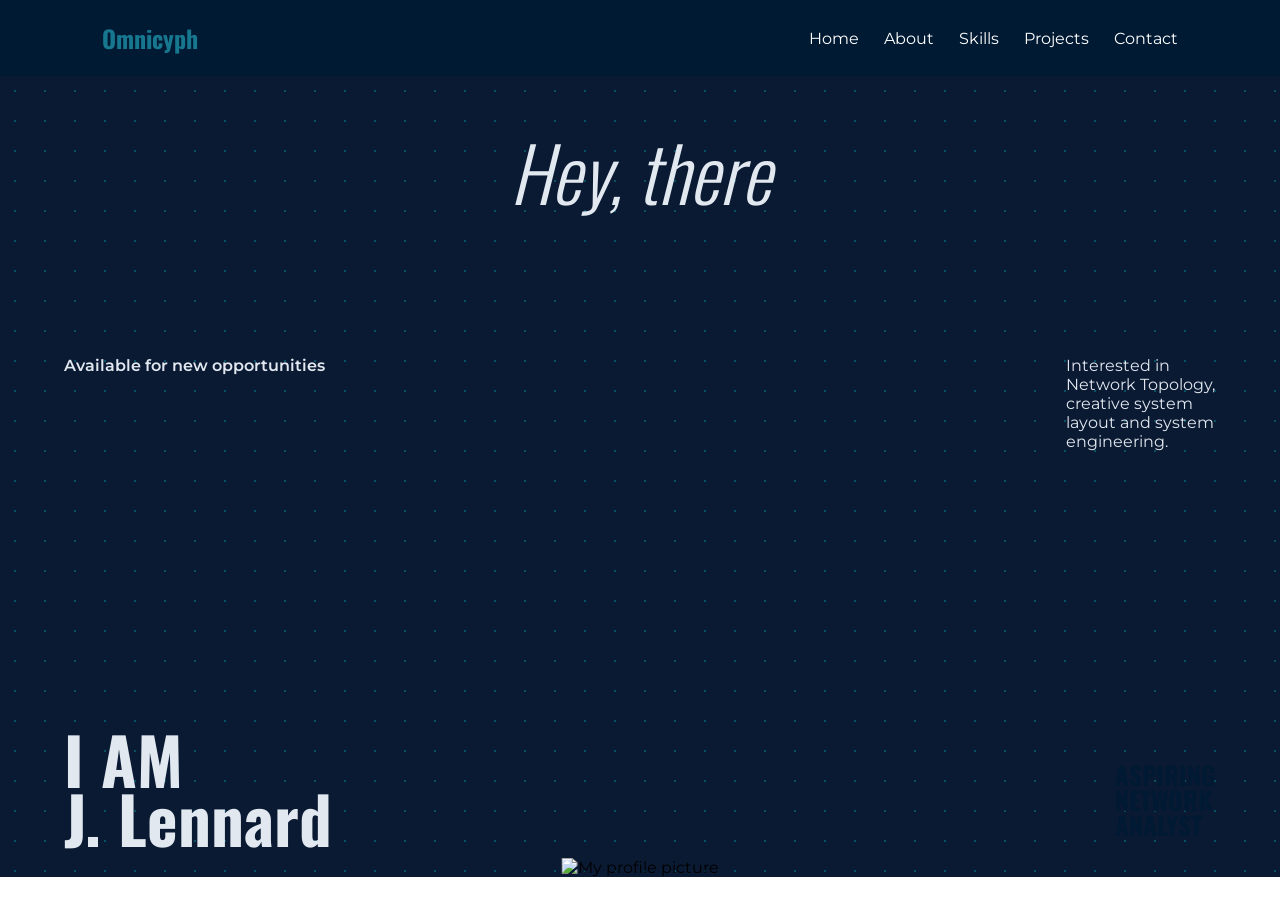
==== index.html @ 6595c816 "Rename website.html to index.html" ====
<!DOCTYPE html>
<html lang="en">
<head>
    <meta charset="UTF-8">
    <meta name="viewport" content="width=device-width, initial-scale=1.0">
    <title>My Portfolio</title>

    <link rel="stylesheet" href="style.css">

<link rel="preconnect" href="https://fonts.googleapis.com">
<link rel="preconnect" href="https://fonts.gstatic.com" crossorigin>
<link href="https://fonts.googleapis.com/css2?family=Oswald:wght@300;400;500;600;700&family=Montserrat:wght@400;500;600&display=swap" rel="stylesheet">

</head>

<body>

    <header>
       
<nav class="navbar">

    <!-- LOGO -->
   <a href="website.html" class="logo">
        Omnicyph
    </a>

    <!-- HAMBURGER CHECKBOX -->
    <input type="checkbox" id="menu-toggle">

    <!-- HAMBURGER ICON -->
    <label for="menu-toggle" class="hamburger">
    </label>

    <!-- NAVIGATION LINKS -->
    <ul class="nav-links">
        <li><a href="website.html">Home</a></li>
        <li><a href="about.html">About</a></li>
        <li><a href="skills.html">Skills</a></li>
        <li><a href="projects.html">Projects</a></li>
        <li><a href="contact.html">Contact</a></li>
    </ul>

</nav>

    </header>

<main>

    <section class="home">

        <!-- Greeting -->
        <h1 class="greeting">Hey, there</h1>

        <!-- Profile picture -->
        <div class="profile-image">
            <img src="assets\home.png" alt="My profile picture">
        </div>

        <!-- Left description -->
        <div class="left-description">
            <p>Available for new opportunities</p>
        </div>

        <!-- Right description -->
        <div class="right-description">
            <p>
                Interested in Network Topology,
                   creative system layout and
                system engineering.
            </p>
        </div>

        <!-- Name -->
        <div class="home-name">
            <h2>I AM<br>J. Lennard</h2>
        </div>

        <!-- Profession -->
        <div class="home-title">
            <h3>ASPIRING<br>NETWORK<br>ANALYST</h3>
        </div>

    </section>

</main>


</body>
</html>
---- style.css ----
/* Remove default browser spacing */
* {
    margin: 0;
    padding: 0;
    box-sizing: border-box;
}
/* ===== FONTS ===== */
body {
    font-family: 'Montserrat', sans-serif;
}

h1, h2, h3, h4, h5, h6,
.greeting,
.home-name h2,
.home-title h3,
.logo,
.about-heading h1,
.section-label {
    color: #011A33;
    font-family: 'Oswald', sans-serif;
}
/* Navigation bar */

/* NAVIGATION BAR */

.navbar {
    display: flex;
    justify-content: space-between;
    align-items: center;

    padding: 20px 8%;
    background-color: #011A33;

    flex-wrap: wrap;
    gap: 20px;
}

/* LOGO */

.logo {
    font-size: 24px;
    font-weight: bold;
    color: #16778f;
    text-decoration: none;
}

/* NAVIGATION LINKS */

.nav-links {
    display: flex;
    list-style: none;
    gap: 25px;
    flex-wrap: wrap;
}

.nav-links a {
    text-decoration: none;
    color: #FFFFFF;
    font-size: 16px;
    white-space: nowrap;
}

.nav-links a:hover {
    color: #006bb3;
}


/* HAMBURGER MENU */

#menu-toggle {
    display: none;
}

.hamburger {
    display: none;
    cursor: pointer;
    flex-direction: column;
    gap: 6px;
}

.hamburger span {
    width: 28px;
    height: 3px;
    background-color: #C0FE7Y;
    border-radius: 5px;
    transition: 0.3s;
}

/* MOBILE NAVIGATION */

@media (max-width: 768px) {

    .navbar {
        position: relative;
        flex-direction: row;
        justify-content: space-between;
        align-items: center;
    }

    .hamburger {
        display: flex;
    }

    .nav-links {
        display: none;
        flex-direction: column;
        align-items: center;
        gap: 20px;

        position: absolute;
        top: 100%;
        left: 0;

        width: 100%;
        padding: 25px 0;

        background-color: #011A33;
        z-index: 1000;
    }

    /* SHOW MENU WHEN CHECKED */

    #menu-toggle:checked ~ .nav-links {
        display: flex;
    }

    /* TURN HAMBURGER INTO X */

    #menu-toggle:checked + .hamburger span:nth-child(1) {
        transform: translateY(9px) rotate(45deg);
    }

    #menu-toggle:checked + .hamburger span:nth-child(2) {
        opacity: 0;
    }

    #menu-toggle:checked + .hamburger span:nth-child(3) {
        transform: translateY(-9px) rotate(-45deg);
    }

}


/* HOMEPAGE HERO SECTION */

.home {
    position: relative;
    width: 100%;
    min-height: 89vh;

      background-color: #0b1a33;
background-image: radial-gradient(rgba(0, 210, 213, 0.3) 1.5px, transparent 1.5px);
background-size: 30px 30px;




    overflow: hidden;
    
}

/* GREETING */

.greeting {
    position: absolute;
    top: 40px;
    left: 50%;
    color: #E2E8F0;

    transform: translateX(-50%);

    font-size: 75px;
    font-weight: 300;
    font-style: italic;
}

/* PROFILE IMAGE */

.profile-image {
    position: absolute;
    bottom: 0;
    left: 50%;

    transform: translateX(-50%);
}

.profile-image img {
    width: 350px;
    height: 480px;
    object-fit: cover;
}

/* LEFT DESCRIPTION */

.left-description {
    position: absolute;
    left: 5%;
    top: 35%;
    color: #E2E8F0;
    font-weight: 600;
}



/* RIGHT DESCRIPTION */

.right-description {
    position: absolute;
    right: 5%;
    top: 35%;
    color: #E2E8F0;
    width: 150px;
}

/* NAME */

.home-name {
    position: absolute;
    bottom: 30px;
    left: 5%;
}

.home-name h2 {
    font-size: 65px;
    font-weight: 900;
    color: #E2E8F0;
    line-height: 0.9;
}

/* PROFESSION */

.home-title {
    position: absolute;
    bottom: 40px;
    right: 5%;
}

.home-title h3 {
    font-size: 25px;
    line-height: 1;
}

/* ANIMATION KEYFRAMES */

/* Gikan ubos pataas*/
@keyframes slideUp {
    from {
        opacity: 0;
        transform: translate(-50%, 100px);
    }

    to {
        opacity: 1;
        transform: translate(-50%, 0);
    }
}

/* gikan taas padung ubos */
@keyframes slideDown {
    from {
        opacity: 0;
        transform: translate(-50%, -100px);
    }

    to {
        opacity: 1;
        transform: translate(-50%, 0);
    }
}

/* Gikan wala padung tuo */
@keyframes slideRight {
    from {
        opacity: 0;
        transform: translateX(-100px);
    }

    to {
        opacity: 1;
        transform: translateX(0);
    }
}

/* Gikan tuo padung wala */
@keyframes slideLeft {
    from {
        opacity: 0;
        transform: translateX(100px);
    }

    to {
        opacity: 1;
        transform: translateX(0);
    }
}


/* APPLY ANIMATIONS */

/* Profile picture */
.profile-image {
    animation: slideUp 1.2s ease-out forwards;
}

/* Greeting */
.greeting {
    animation: slideDown 1s ease-out forwards;
}

/* Left description */
.left-description {
    animation: slideRight 1s ease-out 0.5s both;
}

/* Right description */
.right-description {
    animation: slideLeft 1s ease-out 0.5s both;
}

/* Name */
.hero-name {
    animation: slideRight 1s ease-out 0.8s both;
}

/* Profession */
.home-title {
    animation: slideLeft 1s ease-out 0.8s both;
}

/* ABOUT ME PAGE */

/* ABOUT PAGE */

/* ABOUT PAGE MOBILE RESPONSIVENESS */

@media (max-width: 768px) {
    .about-heading h1 {
    font-size: clamp(35px, 9vw, 48px);
}

    .about-section {
        padding: 50px 6%;
    }

    .about-heading h1 {
        font-size: 45px;
    }

    .about-content {
        flex-direction: column;
        gap: 35px;
    }

    .about-image {
        width: 100%;
    }

    .about-image img {
        max-width: 100%;
        height: 400px;
    }

    .about-text {
        width: 100%;
    }

    .about-text h2 {
        font-size: 26px;
        color:#011A33
    }
}


.about-section {
    min-height: 100vh;
    padding: 70px 8%;
    background: #EEEEEE;
}

/* HEADING */

.about-heading {
    margin-bottom: 50px;
    animation: slideDown 1s ease-out both;
}

.section-label {
    font-size: 12px;
    letter-spacing: 4px;
    color: #A5A5A8;
    margin-bottom: 10px;
}

.about-heading h1 {
    font-size: clamp(35px, 7vw, 65px);
    color: #011A33;
    line-height: 1.1;
    overflow-wrap: break-word;
}

.about-heading h1 span {
    color: #A5A5A8;
}

/* CONTENT LAYOUT */

.about-content {
    display: flex;
    align-items: center;
    gap: 70px;
}

/* IMAGE */

.about-image {
    flex: 1;
    animation: slideRight 1s ease-out both;
}

.about-image img {
    width: 100%;
    max-width: 420px;
    height: 500px;
    object-fit: cover;
    border-radius: 5px;
}

/* TEXT */

.about-text {
    flex: 1;
    animation: slideLeft 1s ease-out both;
}

.about-text h2 {
    font-size: 32px;
    margin-bottom: 25px;
}

.about-text p {
    font-size: 16px;
    line-height: 1.8;
    color: #011A33;
    margin-bottom: 18px;
}

/* BUTTON */

.about-button {
    display: inline-block;
    margin-top: 15px;
    padding: 14px 25px;

    background: #011A33;
    color: #00BFFF;

    text-decoration: none;
    border-radius: 30px;

    transition: 0.3s;
}

.about-button:hover {
    background: #A5A5A8;
    transform: translateY(-3px);
}

.skills-heading {
    width: 100%;
    text-align: center;
    margin: 0 auto 60px;
    color:#011A33
}

.skill-group {
    width: 100%;
    max-width: 1200px;
    margin: 0 auto 60px;
    box-sizing: border-box;
}

.skill-group h2,
.skill-group > p {
    text-align: center;
}


.certificate-gallery {
  display: grid;
  grid-template-columns: repeat(3, minmax(0, 1fr));
  gap: 20px;
}

.certificate-gallery a {
  display: flex;
  align-items: center;
  justify-content: center;
  width: 100%;
  height: 250px;
  padding: 10px;
  background: #E5E7EB;
  border-radius: 10px;
  box-sizing: border-box;
}

.certificate-gallery img {
  width: 100%;
  height: 100%;
  object-fit: contain;
  display: block;
}



/* SKILLS PAGE ANIMATIONS */

@keyframes fadeDown {
    from {
        opacity: 0;
        transform: translateY(-25px);
    }
    to {
        opacity: 1;
        transform: translateY(0);
    }
}

@keyframes fadeUp {
    from {
        opacity: 0;
        transform: translateY(35px);
    }
    to {
        opacity: 1;
        transform: translateY(0);
    }
}

/* Heading animation */
.skills-heading {
    animation: fadeDown 0.8s ease-out both;
}

/* Networking and Hardware sections */
.skill-group {
    animation: fadeUp 0.9s ease-out both;
}

/* Delay the Hardware section */
.skill-group:nth-of-type(2) {
    animation-delay: 0.2s;
}

/* Certificate hover */
.certificate-gallery a {
    transition: transform 0.35s ease, box-shadow 0.35s ease;
}

.certificate-gallery a:hover {
    transform: translateY(-6px);
    box-shadow: 0 10px 25px rgba(0, 57, 104, 0.1);
}

/* Accessibility */
@media (prefers-reduced-motion: reduce) {
    .skills-heading,
    .skill-group {
        animation: none;
    }

    .certificate-gallery a {
        transition: none;
    }
}
@media (max-width: 768px) {
  .certificate-gallery {
    grid-template-columns: repeat(2, minmax(0, 1fr));
  }
}

@media (max-width: 480px) {
  .certificate-gallery {
    grid-template-columns: 1fr;
  }
}

/* CONTACT SOCIAL CARDS */

.social-card {
  display: flex;
  flex-direction: row;
  align-items: center;
  gap: 20px;
  padding: 25px;
  background: #E5E7EB;
  border-radius: 12px;
  text-decoration: none;
  color: #171717;
  transition: transform 0.3s ease,
              box-shadow 0.3s ease;
}

.social-icon {
  width: 55px;
  height: 55px;
  flex-shrink: 0;
  background: #A5A5A8;
  color: #011A33;
  border-radius: 50%;
  display: flex;
  align-items: center;
  justify-content: center;
  font-size: 25px;
}

.social-info {
  display: flex;
  flex-direction: column;
  align-items: center;
  text-align: center;
  flex: 1;
}

.social-info h2 {
  margin: 0 0 5px;
}

.social-info p {
  margin: 0 0 10px;
}

.social-link {
  color: #006bb3;
  font-weight: bold;
}
.contact-heading {
  width: 100%;
  max-width: 800px;
  margin: 0 auto 50px;
  text-align: center;
}

.contact-heading h1,
.contact-heading p {
  text-align: center;
}
.contact-footer h1,
.contact-footer p{
      text-align: center;
      padding: 20px;
}
/* RESPONSIVE */

@media (max-width: 600px) {
    .social-container {
    grid-template-columns: 1fr;
  }

    .social-card {
        padding: 25px;
    }

    .contact-footer {
        margin-top: 45px;
    }
}

@keyframes fadeDown {
  from {
    opacity: 0;
    transform: translateY(-25px);
  }
  to {
    opacity: 1;
    transform: translateY(0);
  }
}

@keyframes fadeUp {
  from {
    opacity: 0;
    transform: translateY(30px);
  }
  to {
    opacity: 1;
    transform: translateY(0);
  }
}

.contact-heading {
  animation: fadeDown 0.8s ease-out both;
}

.social-container {
  animation: fadeUp 1s ease-out both;
  animation-delay: 0.2s;
}
.social-container {
  width: 100%;
  max-width: 950px;
  margin: 0 auto;
  display: grid;
  grid-template-columns: repeat(2, minmax(0, 1fr));
  gap: 25px;
}   

.social-card {
  display: flex;
  flex-direction: row;
  align-items: center;
  gap: 20px;
  padding: 25px;
  background: #E5E7EB;
  border-radius: 12px;
  text-decoration: none;
  color: #171717;
  transition: transform 0.3s ease,
              box-shadow 0.3s ease;
}

.social-icon {
  width: 55px;
  height: 55px;
  flex-shrink: 0;
  background:  #A5A5A8 ;
  color: #011A33;
  border-radius: 50%;
  display: flex;
  align-items: center;
  justify-content: center;
  font-size: 25px;
}

.social-info {
  display: flex;
  flex-direction: column;
  align-items: flex-start;
  text-align: left;
}

.social-info h2 {
  margin: 0 0 5px;
}

.social-info p {
  margin: 0 0 10px;
}

.social-link {
  color: #0048b3;
  font-weight: bold;
}


.contact-footer {
  animation: fadeUp 1s ease-out both;
  animation-delay: 0.4s;
}
.social-card {
  transition: transform 0.3s ease, box-shadow 0.3s ease;
}

.social-card:hover {
  transform: translateY(-8px);
  box-shadow: 0 12px 25px rgba(0, 0, 0, 0.10);
}

.social-icon {
  transition: transform 0.3s ease;
}

.social-card:hover .social-icon {
  transform: scale(1.1);
}
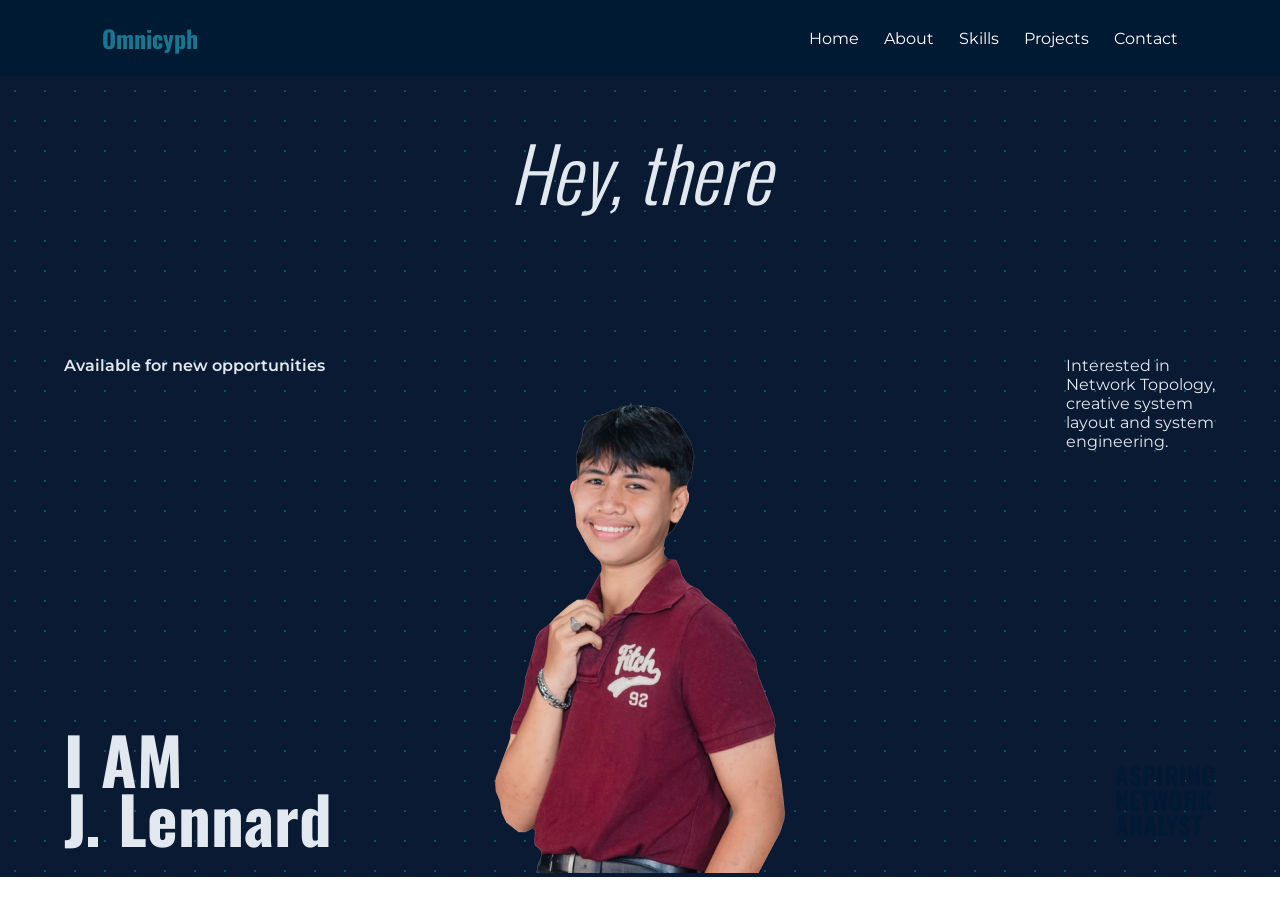
==== commit 0917e331: "Update index.html" ====
--- a/index.html
+++ b/index.html
@@ -54,7 +54,7 @@
 
         <!-- Profile picture -->
         <div class="profile-image">
-            <img src="assets\home.png" alt="My profile picture">
+            <img src="home.png" alt="My profile picture">
         </div>
 
         <!-- Left description -->
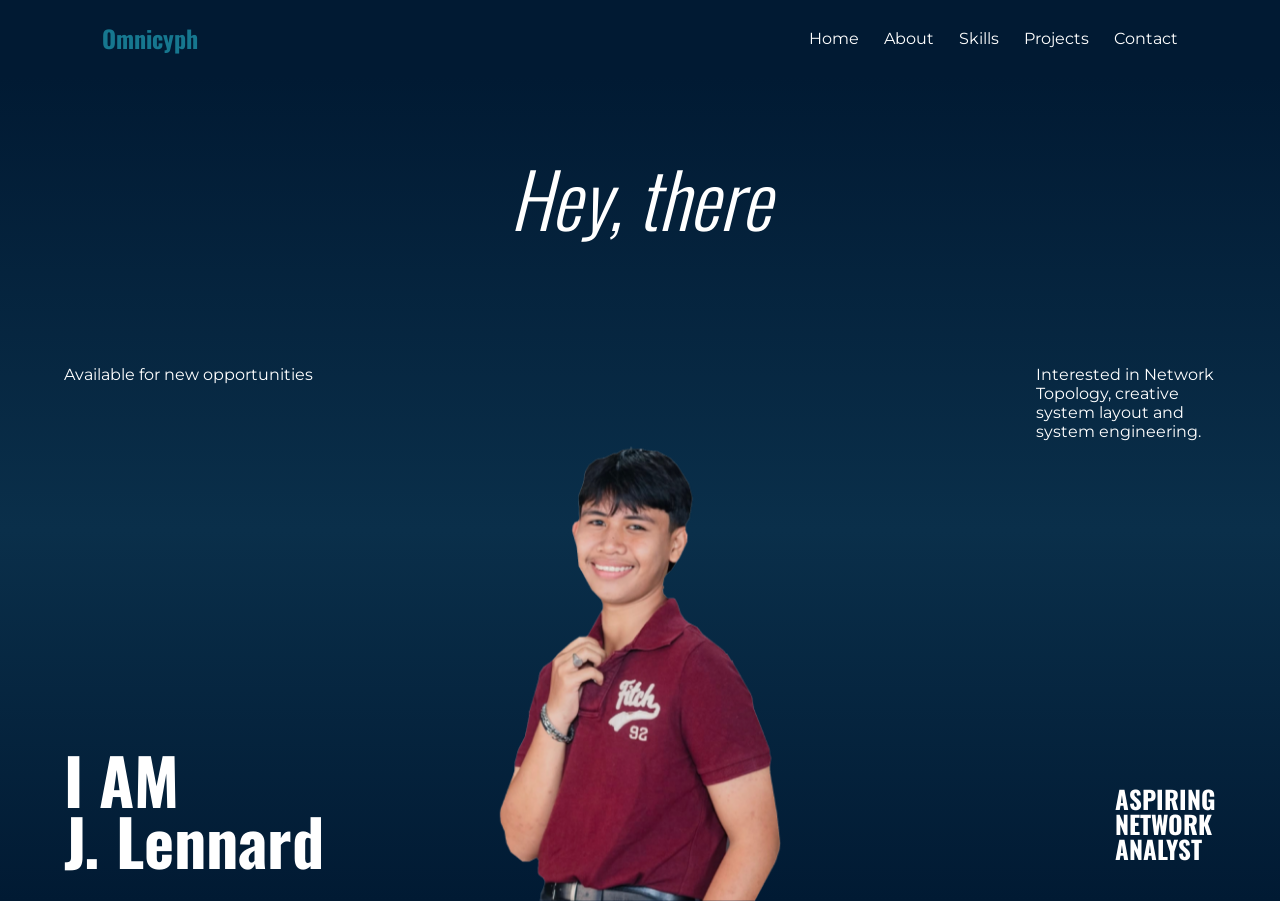
==== commit b1826fce: "Update index.html" ====
--- a/index.html
+++ b/index.html
@@ -4,87 +4,108 @@
 <head>
     <meta charset="UTF-8">
     <meta name="viewport" content="width=device-width, initial-scale=1.0">
-    <title>My Portfolio</title>
 
+    <title>J. Lennard | Portfolio</title>
+
+    <!-- CSS -->
     <link rel="stylesheet" href="style.css">
 
-<link rel="preconnect" href="https://fonts.googleapis.com">
-<link rel="preconnect" href="https://fonts.gstatic.com" crossorigin>
-<link href="https://fonts.googleapis.com/css2?family=Oswald:wght@300;400;500;600;700&family=Montserrat:wght@400;500;600&display=swap" rel="stylesheet">
+    <!-- Google Fonts -->
+    <link rel="preconnect" href="https://fonts.googleapis.com">
+    <link rel="preconnect" href="https://fonts.gstatic.com" crossorigin>
 
+    <link href="https://fonts.googleapis.com/css2?family=Oswald:wght@300;400;500;600;700&family=Montserrat:wght@400;500;600&display=swap" rel="stylesheet">
 </head>
 
 <body>
 
+    <!-- =========================
+         HEADER / NAVIGATION
+    ========================== -->
     <header>
-       
-<nav class="navbar">
+        <nav class="navbar">
 
-    <!-- LOGO -->
-   <a href="website.html" class="logo">
-        Omnicyph
-    </a>
+            <!-- LOGO -->
+            <a href="index.html" class="logo">
+                Omnicyph
+            </a>
 
-    <!-- HAMBURGER CHECKBOX -->
-    <input type="checkbox" id="menu-toggle">
+            <!-- HAMBURGER CHECKBOX -->
+            <input type="checkbox" id="menu-toggle">
 
-    <!-- HAMBURGER ICON -->
-    <label for="menu-toggle" class="hamburger">
-    </label>
+            <!-- HAMBURGER ICON -->
+            <label for="menu-toggle" class="hamburger" aria-label="Toggle navigation menu">
+                <span></span>
+                <span></span>
+                <span></span>
+            </label>
 
-    <!-- NAVIGATION LINKS -->
-    <ul class="nav-links">
-        <li><a href="website.html">Home</a></li>
-        <li><a href="about.html">About</a></li>
-        <li><a href="skills.html">Skills</a></li>
-        <li><a href="projects.html">Projects</a></li>
-        <li><a href="contact.html">Contact</a></li>
-    </ul>
+            <!-- NAVIGATION LINKS -->
+            <ul class="nav-links">
+                <li><a href="index.html">Home</a></li>
+                <li><a href="about.html">About</a></li>
+                <li><a href="skills.html">Skills</a></li>
+                <li><a href="projects.html">Projects</a></li>
+                <li><a href="contact.html">Contact</a></li>
+            </ul>
 
-</nav>
-
+        </nav>
     </header>
 
-<main>
+    <!-- =========================
+         MAIN CONTENT
+    ========================== -->
+    <main>
 
-    <section class="home">
+        <!-- HOME / HERO SECTION -->
+        <section class="home" id="home">
 
-        <!-- Greeting -->
-        <h1 class="greeting">Hey, there</h1>
+            <!-- GREETING -->
+            <h1 class="greeting">
+                Hey, there
+            </h1>
 
-        <!-- Profile picture -->
-        <div class="profile-image">
-            <img src="home.png" alt="My profile picture">
-        </div>
+            <!-- PROFILE PICTURE -->
+            <div class="profile-image">
+                <img src="home.png" alt="Portrait of J. Lennard">
+            </div>
 
-        <!-- Left description -->
-        <div class="left-description">
-            <p>Available for new opportunities</p>
-        </div>
+            <!-- LEFT DESCRIPTION -->
+            <div class="left-description">
+                <p>
+                    Available for new opportunities
+                </p>
+            </div>
 
-        <!-- Right description -->
-        <div class="right-description">
-            <p>
-                Interested in Network Topology,
-                   creative system layout and
-                system engineering.
-            </p>
-        </div>
+            <!-- RIGHT DESCRIPTION -->
+            <div class="right-description">
+                <p>
+                    Interested in Network Topology,
+                    creative system layout and
+                    system engineering.
+                </p>
+            </div>
 
-        <!-- Name -->
-        <div class="home-name">
-            <h2>I AM<br>J. Lennard</h2>
-        </div>
+            <!-- NAME -->
+            <div class="home-name">
+                <h2>
+                    I AM<br>
+                    J. Lennard
+                </h2>
+            </div>
 
-        <!-- Profession -->
-        <div class="home-title">
-            <h3>ASPIRING<br>NETWORK<br>ANALYST</h3>
-        </div>
+            <!-- PROFESSION -->
+            <div class="home-title">
+                <h3>
+                    ASPIRING<br>
+                    NETWORK<br>
+                    ANALYST
+                </h3>
+            </div>
 
-    </section>
+        </section>
 
-</main>
-
+    </main>
 
 </body>
 </html>
--- a/style.css
+++ b/style.css
@@ -1,15 +1,29 @@
 
-/* Remove default browser spacing */
+/* =========================================
+   GLOBAL RESET
+========================================= */
 * {
     margin: 0;
     padding: 0;
     box-sizing: border-box;
 }
-/* ===== FONTS ===== */
+
+html {
+    scroll-behavior: smooth;
+}
+
 body {
     font-family: 'Montserrat', sans-serif;
-}
-
+    overflow-x: hidden;
+}
+
+img {
+    max-width: 100%;
+}
+
+/* =========================================
+   FONTS
+========================================= */
 h1, h2, h3, h4, h5, h6,
 .greeting,
 .home-name h2,
@@ -17,26 +31,23 @@
 .logo,
 .about-heading h1,
 .section-label {
-    color: #011A33;
     font-family: 'Oswald', sans-serif;
 }
-/* Navigation bar */
-
-/* NAVIGATION BAR */
-
+
+/* =========================================
+   NAVIGATION BAR
+========================================= */
 .navbar {
     display: flex;
     justify-content: space-between;
     align-items: center;
-
     padding: 20px 8%;
     background-color: #011A33;
-
     flex-wrap: wrap;
     gap: 20px;
-}
-
-/* LOGO */
+    position: relative;
+    z-index: 100;
+}
 
 .logo {
     font-size: 24px;
@@ -45,8 +56,6 @@
     text-decoration: none;
 }
 
-/* NAVIGATION LINKS */
-
 .nav-links {
     display: flex;
     list-style: none;
@@ -59,15 +68,16 @@
     color: #FFFFFF;
     font-size: 16px;
     white-space: nowrap;
+    transition: color 0.3s ease;
 }
 
 .nav-links a:hover {
-    color: #006bb3;
-}
-
-
-/* HAMBURGER MENU */
-
+    color: #00BFFF;
+}
+
+/* =========================================
+   HAMBURGER MENU
+========================================= */
 #menu-toggle {
     display: none;
 }
@@ -82,168 +92,107 @@
 .hamburger span {
     width: 28px;
     height: 3px;
-    background-color: #C0FE7Y;
+    background-color: #C0FE7F;
     border-radius: 5px;
     transition: 0.3s;
 }
 
-/* MOBILE NAVIGATION */
-
-@media (max-width: 768px) {
-
-    .navbar {
-        position: relative;
-        flex-direction: row;
-        justify-content: space-between;
-        align-items: center;
-    }
-
-    .hamburger {
-        display: flex;
-    }
-
-    .nav-links {
-        display: none;
-        flex-direction: column;
-        align-items: center;
-        gap: 20px;
-
-        position: absolute;
-        top: 100%;
-        left: 0;
-
-        width: 100%;
-        padding: 25px 0;
-
-        background-color: #011A33;
-        z-index: 1000;
-    }
-
-    /* SHOW MENU WHEN CHECKED */
-
-    #menu-toggle:checked ~ .nav-links {
-        display: flex;
-    }
-
-    /* TURN HAMBURGER INTO X */
-
-    #menu-toggle:checked + .hamburger span:nth-child(1) {
-        transform: translateY(9px) rotate(45deg);
-    }
-
-    #menu-toggle:checked + .hamburger span:nth-child(2) {
-        opacity: 0;
-    }
-
-    #menu-toggle:checked + .hamburger span:nth-child(3) {
-        transform: translateY(-9px) rotate(-45deg);
-    }
-
-}
-
-
-/* HOMEPAGE HERO SECTION */
-
+/* =========================================
+   HOMEPAGE HERO
+========================================= */
 .home {
     position: relative;
     width: 100%;
-    min-height: 89vh;
-
-      background-color: #0b1a33;
-background-image: radial-gradient(rgba(0, 210, 213, 0.3) 1.5px, transparent 1.5px);
-background-size: 30px 30px;
-
-
-
-
+    min-height: 650px;
+    height: calc(100vh - 75px);
+    max-height: 850px;
+    background: linear-gradient(
+        to bottom,
+        #011A33 0%,
+        #0A2F4A 55%,
+        #011A33 100%
+    );
     overflow: hidden;
-    
-}
-
-/* GREETING */
-
+    color: #FFFFFF;
+}
+
+/* Greeting */
 .greeting {
     position: absolute;
-    top: 40px;
+    top: 8%;
     left: 50%;
-    color: #E2E8F0;
-
     transform: translateX(-50%);
-
-    font-size: 75px;
+    font-size: clamp(40px, 6vw, 75px);
     font-weight: 300;
     font-style: italic;
-}
-
-/* PROFILE IMAGE */
-
+    white-space: nowrap;
+}
+
+/* Profile picture */
 .profile-image {
     position: absolute;
     bottom: 0;
     left: 50%;
-
     transform: translateX(-50%);
+    z-index: 2;
 }
 
 .profile-image img {
-    width: 350px;
-    height: 480px;
-    object-fit: cover;
-}
-
-/* LEFT DESCRIPTION */
-
+    display: block;
+    width: clamp(230px, 28vw, 350px);
+    height: clamp(350px, 58vh, 480px);
+    object-fit: contain;
+    object-position: bottom;
+}
+
+/* Left description */
 .left-description {
     position: absolute;
     left: 5%;
     top: 35%;
-    color: #E2E8F0;
-    font-weight: 600;
-}
-
-
-
-/* RIGHT DESCRIPTION */
-
+    max-width: 250px;
+    z-index: 3;
+}
+
+/* Right description */
 .right-description {
     position: absolute;
     right: 5%;
     top: 35%;
-    color: #E2E8F0;
-    width: 150px;
-}
-
-/* NAME */
-
+    width: 180px;
+    z-index: 3;
+}
+
+/* Name */
 .home-name {
     position: absolute;
     bottom: 30px;
     left: 5%;
+    z-index: 3;
 }
 
 .home-name h2 {
-    font-size: 65px;
+    font-size: clamp(40px, 5vw, 65px);
     font-weight: 900;
-    color: #E2E8F0;
-    line-height: 0.9;
-}
-
-/* PROFESSION */
-
+    line-height: 0.95;
+}
+
+/* Profession */
 .home-title {
     position: absolute;
     bottom: 40px;
     right: 5%;
+    z-index: 3;
 }
 
 .home-title h3 {
-    font-size: 25px;
+    font-size: clamp(20px, 2vw, 25px);
     line-height: 1;
 }
 
-/* ANIMATION KEYFRAMES */
-
-/* Gikan ubos pataas*/
+/* =========================================
+   ANIMATIONS
+========================================= */
 @keyframes slideUp {
     from {
         opacity: 0;
@@ -256,7 +205,6 @@
     }
 }
 
-/* gikan taas padung ubos */
 @keyframes slideDown {
     from {
         opacity: 0;
@@ -269,7 +217,6 @@
     }
 }
 
-/* Gikan wala padung tuo */
 @keyframes slideRight {
     from {
         opacity: 0;
@@ -282,7 +229,6 @@
     }
 }
 
-/* Gikan tuo padung wala */
 @keyframes slideLeft {
     from {
         opacity: 0;
@@ -295,91 +241,65 @@
     }
 }
 
-
-/* APPLY ANIMATIONS */
-
-/* Profile picture */
+@keyframes fadeDown {
+    from {
+        opacity: 0;
+        transform: translateY(-25px);
+    }
+
+    to {
+        opacity: 1;
+        transform: translateY(0);
+    }
+}
+
+@keyframes fadeUp {
+    from {
+        opacity: 0;
+        transform: translateY(35px);
+    }
+
+    to {
+        opacity: 1;
+        transform: translateY(0);
+    }
+}
+
+/* Apply hero animations */
 .profile-image {
     animation: slideUp 1.2s ease-out forwards;
 }
 
-/* Greeting */
 .greeting {
     animation: slideDown 1s ease-out forwards;
 }
 
-/* Left description */
 .left-description {
     animation: slideRight 1s ease-out 0.5s both;
 }
 
-/* Right description */
 .right-description {
     animation: slideLeft 1s ease-out 0.5s both;
 }
 
-/* Name */
-.hero-name {
+.home-name {
     animation: slideRight 1s ease-out 0.8s both;
 }
 
-/* Profession */
 .home-title {
     animation: slideLeft 1s ease-out 0.8s both;
 }
 
-/* ABOUT ME PAGE */
-
-/* ABOUT PAGE */
-
-/* ABOUT PAGE MOBILE RESPONSIVENESS */
-
-@media (max-width: 768px) {
-    .about-heading h1 {
-    font-size: clamp(35px, 9vw, 48px);
-}
-
-    .about-section {
-        padding: 50px 6%;
-    }
-
-    .about-heading h1 {
-        font-size: 45px;
-    }
-
-    .about-content {
-        flex-direction: column;
-        gap: 35px;
-    }
-
-    .about-image {
-        width: 100%;
-    }
-
-    .about-image img {
-        max-width: 100%;
-        height: 400px;
-    }
-
-    .about-text {
-        width: 100%;
-    }
-
-    .about-text h2 {
-        font-size: 26px;
-        color:#011A33
-    }
-}
-
-
+/* =========================================
+   ABOUT SECTION
+========================================= */
 .about-section {
     min-height: 100vh;
     padding: 70px 8%;
     background: #EEEEEE;
 }
 
-/* HEADING */
-
+/* About heading */
 .about-heading {
     margin-bottom: 50px;
     animation: slideDown 1s ease-out both;
@@ -403,16 +323,14 @@
     color: #A5A5A8;
 }
 
-/* CONTENT LAYOUT */
-
+/* About content */
 .about-content {
     display: flex;
     align-items: center;
     gap: 70px;
 }
 
-/* IMAGE */
-
+/* About image */
 .about-image {
     flex: 1;
     animation: slideRight 1s ease-out both;
@@ -426,8 +344,7 @@
     border-radius: 5px;
 }
 
-/* TEXT */
-
+/* About text */
 .about-text {
     flex: 1;
     animation: slideLeft 1s ease-out both;
@@ -436,6 +353,7 @@
 .about-text h2 {
     font-size: 32px;
     margin-bottom: 25px;
+    color: #011A33;
 }
 
 .about-text p {
@@ -445,32 +363,32 @@
     margin-bottom: 18px;
 }
 
-/* BUTTON */
-
+/* About button */
 .about-button {
     display: inline-block;
     margin-top: 15px;
     padding: 14px 25px;
-
     background: #011A33;
     color: #00BFFF;
-
     text-decoration: none;
     border-radius: 30px;
-
     transition: 0.3s;
 }
 
 .about-button:hover {
     background: #A5A5A8;
+    color: #011A33;
     transform: translateY(-3px);
 }
 
+/* =========================================
+   SKILLS SECTION
+========================================= */
 .skills-heading {
     width: 100%;
     text-align: center;
     margin: 0 auto 60px;
-    color:#011A33
+    animation: fadeDown 0.8s ease-out both;
 }
 
 .skill-group {
@@ -478,6 +396,7 @@
     max-width: 1200px;
     margin: 0 auto 60px;
     box-sizing: border-box;
+    animation: fadeUp 0.9s ease-out both;
 }
 
 .skill-group h2,
@@ -485,76 +404,37 @@
     text-align: center;
 }
 
-
-.certificate-gallery {
-  display: grid;
-  grid-template-columns: repeat(3, minmax(0, 1fr));
-  gap: 20px;
-}
-
-.certificate-gallery a {
-  display: flex;
-  align-items: center;
-  justify-content: center;
-  width: 100%;
-  height: 250px;
-  padding: 10px;
-  background: #E5E7EB;
-  border-radius: 10px;
-  box-sizing: border-box;
-}
-
-.certificate-gallery img {
-  width: 100%;
-  height: 100%;
-  object-fit: contain;
-  display: block;
-}
-
-
-
-/* SKILLS PAGE ANIMATIONS */
-
-@keyframes fadeDown {
-    from {
-        opacity: 0;
-        transform: translateY(-25px);
-    }
-    to {
-        opacity: 1;
-        transform: translateY(0);
-    }
-}
-
-@keyframes fadeUp {
-    from {
-        opacity: 0;
-        transform: translateY(35px);
-    }
-    to {
-        opacity: 1;
-        transform: translateY(0);
-    }
-}
-
-/* Heading animation */
-.skills-heading {
-    animation: fadeDown 0.8s ease-out both;
-}
-
-/* Networking and Hardware sections */
-.skill-group {
-    animation: fadeUp 0.9s ease-out both;
-}
-
-/* Delay the Hardware section */
 .skill-group:nth-of-type(2) {
     animation-delay: 0.2s;
 }
 
-/* Certificate hover */
+/* =========================================
+   CERTIFICATE GALLERY
+========================================= */
+.certificate-gallery {
+    display: grid;
+    grid-template-columns: repeat(3, minmax(0, 1fr));
+    gap: 20px;
+}
+
 .certificate-gallery a {
+    display: flex;
+    align-items: center;
+    justify-content: center;
+    width: 100%;
+    height: 250px;
+    padding: 10px;
+    background: #CEC AF1;
+    border-radius: 10px;
+    box-sizing: border-box;
     transition: transform 0.35s ease, box-shadow 0.35s ease;
+}
+
+.certificate-gallery img {
+    width: 100%;
+    height: 100%;
+    object-fit: contain;
+    display: block;
 }
 
 .certificate-gallery a:hover {
@@ -562,215 +442,429 @@
     box-shadow: 0 10px 25px rgba(0, 57, 104, 0.1);
 }
 
-/* Accessibility */
-@media (prefers-reduced-motion: reduce) {
-    .skills-heading,
-    .skill-group {
-        animation: none;
-    }
-
-    .certificate-gallery a {
-        transition: none;
-    }
-}
-@media (max-width: 768px) {
-  .certificate-gallery {
-    grid-template-columns: repeat(2, minmax(0, 1fr));
-  }
-}
-
-@media (max-width: 480px) {
-  .certificate-gallery {
-    grid-template-columns: 1fr;
-  }
-}
-
-/* CONTACT SOCIAL CARDS */
-
-.social-card {
-  display: flex;
-  flex-direction: row;
-  align-items: center;
-  gap: 20px;
-  padding: 25px;
-  background: #E5E7EB;
-  border-radius: 12px;
-  text-decoration: none;
-  color: #171717;
-  transition: transform 0.3s ease,
-              box-shadow 0.3s ease;
-}
-
-.social-icon {
-  width: 55px;
-  height: 55px;
-  flex-shrink: 0;
-  background: #A5A5A8;
-  color: #011A33;
-  border-radius: 50%;
-  display: flex;
-  align-items: center;
-  justify-content: center;
-  font-size: 25px;
-}
-
-.social-info {
-  display: flex;
-  flex-direction: column;
-  align-items: center;
-  text-align: center;
-  flex: 1;
-}
-
-.social-info h2 {
-  margin: 0 0 5px;
-}
-
-.social-info p {
-  margin: 0 0 10px;
-}
-
-.social-link {
-  color: #006bb3;
-  font-weight: bold;
-}
+/* =========================================
+   CONTACT SECTION
+========================================= */
 .contact-heading {
-  width: 100%;
-  max-width: 800px;
-  margin: 0 auto 50px;
-  text-align: center;
+    width: 100%;
+    max-width: 800px;
+    margin: 0 auto 50px;
+    text-align: center;
+    animation: fadeDown 0.8s ease-out both;
 }
 
 .contact-heading h1,
 .contact-heading p {
-  text-align: center;
-}
+    text-align: center;
+}
+
+/* Social cards container */
+.social-container {
+    width: 100%;
+    max-width: 950px;
+    margin: 0 auto;
+    display: grid;
+    grid-template-columns: repeat(2, minmax(0, 1fr));
+    gap: 25px;
+    animation: fadeUp 1s ease-out both;
+    animation-delay: 0.2s;
+}
+
+/* Social card */
+.social-card {
+    display: flex;
+    flex-direction: row;
+    align-items: center;
+    gap: 20px;
+    padding: 25px;
+    background: #E5E7EB;
+    border-radius: 12px;
+    text-decoration: none;
+    color: #171717;
+    transition: transform 0.3s ease, box-shadow 0.3s ease;
+}
+
+/* Social icon */
+.social-icon {
+    width: 55px;
+    height: 55px;
+    flex-shrink: 0;
+    background: #A5A5A8;
+    color: #011A33;
+    border-radius: 50%;
+    display: flex;
+    align-items: center;
+    justify-content: center;
+    font-size: 25px;
+    transition: transform 0.3s ease;
+}
+
+/* Social information */
+.social-info {
+    display: flex;
+    flex-direction: column;
+    align-items: flex-start;
+    text-align: left;
+    flex: 1;
+}
+
+.social-info h2 {
+    margin: 0 0 5px;
+}
+
+.social-info p {
+    margin: 0 0 10px;
+}
+
+.social-link {
+    color: #0048B3;
+    font-weight: bold;
+}
+
+/* Social hover */
+.social-card:hover {
+    transform: translateY(-8px);
+    box-shadow: 0 12px 25px rgba(0, 0, 0, 0.10);
+}
+
+.social-card:hover .social-icon {
+    transform: scale(1.1);
+}
+
+/* Contact footer */
+.contact-footer {
+    margin-top: 45px;
+    animation: fadeUp 1s ease-out both;
+    animation-delay: 0.4s;
+}
+
 .contact-footer h1,
-.contact-footer p{
-      text-align: center;
-      padding: 20px;
-}
-/* RESPONSIVE */
-
-@media (max-width: 600px) {
+.contact-footer p {
+    text-align: center;
+    padding: 20px;
+}
+
+/* =========================================
+   TABLET RESPONSIVENESS
+========================================= */
+@media (max-width: 900px) {
+
+    .home {
+        min-height: 600px;
+    }
+
+    .profile-image img {
+        width: 300px;
+        height: 430px;
+    }
+
+    .left-description {
+        left: 4%;
+        max-width: 180px;
+    }
+
+    .right-description {
+        right: 4%;
+        width: 160px;
+    }
+
+    .home-name {
+        left: 4%;
+    }
+
+    .home-title {
+        right: 4%;
+    }
+
+    .about-content {
+        gap: 35px;
+    }
+
+    .about-image img {
+        height: 420px;
+    }
+}
+
+/* =========================================
+   MOBILE RESPONSIVENESS
+========================================= */
+@media (max-width: 768px) {
+
+    /* Navigation */
+    .navbar {
+        flex-direction: row;
+        justify-content: space-between;
+        align-items: center;
+        padding: 18px 6%;
+    }
+
+    .hamburger {
+        display: flex;
+    }
+
+    .nav-links {
+        display: none;
+        flex-direction: column;
+        align-items: center;
+        gap: 20px;
+        position: absolute;
+        top: 100%;
+        left: 0;
+        width: 100%;
+        padding: 25px 0;
+        background-color: #011A33;
+        z-index: 1000;
+    }
+
+    #menu-toggle:checked ~ .nav-links {
+        display: flex;
+    }
+
+    #menu-toggle:checked + .hamburger span:nth-child(1) {
+        transform: translateY(9px) rotate(45deg);
+    }
+
+    #menu-toggle:checked + .hamburger span:nth-child(2) {
+        opacity: 0;
+    }
+
+    #menu-toggle:checked + .hamburger span:nth-child(3) {
+        transform: translateY(-9px) rotate(-45deg);
+    }
+
+    /* Hero */
+    .home {
+        min-height: 700px;
+        height: 85vh;
+        max-height: none;
+    }
+
+    .greeting {
+        top: 8%;
+        font-size: clamp(40px, 10vw, 60px);
+    }
+
+    .profile-image {
+        bottom: 0;
+    }
+
+    .profile-image img {
+        width: min(75vw, 330px);
+        height: 440px;
+    }
+
+    .left-description {
+        top: 25%;
+        left: 6%;
+        max-width: 140px;
+        font-size: 13px;
+    }
+
+    .right-description {
+        top: 25%;
+        right: 6%;
+        width: 140px;
+        font-size: 13px;
+    }
+
+    .home-name {
+        bottom: 25px;
+        left: 6%;
+    }
+
+    .home-name h2 {
+        font-size: clamp(35px, 8vw, 50px);
+    }
+
+    .home-title {
+        bottom: 25px;
+        right: 6%;
+    }
+
+    .home-title h3 {
+        font-size: clamp(17px, 4vw, 22px);
+    }
+
+    /* About */
+    .about-section {
+        padding: 50px 6%;
+    }
+
+    .about-heading {
+        margin-bottom: 35px;
+    }
+
+    .about-heading h1 {
+        font-size: clamp(35px, 9vw, 48px);
+    }
+
+    .about-content {
+        flex-direction: column;
+        gap: 35px;
+    }
+
+    .about-image {
+        width: 100%;
+    }
+
+    .about-image img {
+        width: 100%;
+        max-width: 100%;
+        height: 400px;
+    }
+
+    .about-text {
+        width: 100%;
+    }
+
+    .about-text h2 {
+        font-size: 26px;
+    }
+
+    /* Skills */
+    .skills-heading {
+        margin-bottom: 40px;
+    }
+
+    .skill-group {
+        margin-bottom: 40px;
+        padding: 0 5%;
+    }
+
+    /* Certificates */
+    .certificate-gallery {
+        grid-template-columns: repeat(2, minmax(0, 1fr));
+    }
+
+    /* Contact */
     .social-container {
-    grid-template-columns: 1fr;
-  }
+        grid-template-columns: 1fr;
+    }
 
     .social-card {
-        padding: 25px;
+        padding: 20px;
     }
 
     .contact-footer {
-        margin-top: 45px;
-    }
-}
-
-@keyframes fadeDown {
-  from {
-    opacity: 0;
-    transform: translateY(-25px);
-  }
-  to {
-    opacity: 1;
-    transform: translateY(0);
-  }
-}
-
-@keyframes fadeUp {
-  from {
-    opacity: 0;
-    transform: translateY(30px);
-  }
-  to {
-    opacity: 1;
-    transform: translateY(0);
-  }
-}
-
-.contact-heading {
-  animation: fadeDown 0.8s ease-out both;
-}
-
-.social-container {
-  animation: fadeUp 1s ease-out both;
-  animation-delay: 0.2s;
-}
-.social-container {
-  width: 100%;
-  max-width: 950px;
-  margin: 0 auto;
-  display: grid;
-  grid-template-columns: repeat(2, minmax(0, 1fr));
-  gap: 25px;
-}   
-
-.social-card {
-  display: flex;
-  flex-direction: row;
-  align-items: center;
-  gap: 20px;
-  padding: 25px;
-  background: #E5E7EB;
-  border-radius: 12px;
-  text-decoration: none;
-  color: #171717;
-  transition: transform 0.3s ease,
-              box-shadow 0.3s ease;
-}
-
-.social-icon {
-  width: 55px;
-  height: 55px;
-  flex-shrink: 0;
-  background:  #A5A5A8 ;
-  color: #011A33;
-  border-radius: 50%;
-  display: flex;
-  align-items: center;
-  justify-content: center;
-  font-size: 25px;
-}
-
-.social-info {
-  display: flex;
-  flex-direction: column;
-  align-items: flex-start;
-  text-align: left;
-}
-
-.social-info h2 {
-  margin: 0 0 5px;
-}
-
-.social-info p {
-  margin: 0 0 10px;
-}
-
-.social-link {
-  color: #0048b3;
-  font-weight: bold;
-}
-
-
-.contact-footer {
-  animation: fadeUp 1s ease-out both;
-  animation-delay: 0.4s;
-}
-.social-card {
-  transition: transform 0.3s ease, box-shadow 0.3s ease;
-}
-
-.social-card:hover {
-  transform: translateY(-8px);
-  box-shadow: 0 12px 25px rgba(0, 0, 0, 0.10);
-}
-
-.social-icon {
-  transition: transform 0.3s ease;
-}
-
-.social-card:hover .social-icon {
-  transform: scale(1.1);
-}
-
+        margin-top: 35px;
+    }
+}
+
+/* =========================================
+   SMALL MOBILE PHONES
+========================================= */
+@media (max-width: 480px) {
+
+    .navbar {
+        padding: 16px 5%;
+    }
+
+    .logo {
+        font-size: 21px;
+    }
+
+    .home {
+        min-height: 650px;
+        height: 88vh;
+    }
+
+    .greeting {
+        top: 7%;
+        font-size: 42px;
+    }
+
+    .profile-image img {
+        width: 270px;
+        height: 390px;
+    }
+
+    .left-description {
+        top: 23%;
+        left: 5%;
+        max-width: 110px;
+        font-size: 11px;
+    }
+
+    .right-description {
+        top: 23%;
+        right: 5%;
+        width: 110px;
+        font-size: 11px;
+    }
+
+    .home-name {
+        bottom: 20px;
+        left: 5%;
+    }
+
+    .home-name h2 {
+        font-size: 36px;
+    }
+
+    .home-title {
+        bottom: 20px;
+        right: 5%;
+    }
+
+    .home-title h3 {
+        font-size: 17px;
+    }
+
+    /* About */
+    .about-section {
+        padding: 40px 5%;
+    }
+
+    .about-image img {
+        height: 320px;
+    }
+
+    .about-text p {
+        font-size: 15px;
+    }
+
+    /* Certificates */
+    .certificate-gallery {
+        grid-template-columns: 1fr;
+    }
+
+    .certificate-gallery a {
+        height: 230px;
+    }
+
+    /* Contact */
+    .social-card {
+        gap: 15px;
+        padding: 18px;
+    }
+
+    .social-icon {
+        width: 48px;
+        height: 48px;
+        font-size: 22px;
+    }
+
+    .social-info h2 {
+        font-size: 20px;
+    }
+
+    .contact-footer h1,
+    .contact-footer p {
+        padding: 10px;
+    }
+}
+
+/* =========================================
+   ACCESSIBILITY - REDUCED MOTION
+========================================= */
+@media (prefers-reduced-motion: reduce) {
+
+    *,
+    *::before,
+    *::after {
+        animation-duration: 0.01ms !important;
+        animation-iteration-count: 1 !important;
+        transition-duration: 0.01ms !important;
+        scroll-behavior: auto !important;
+    }
+}
